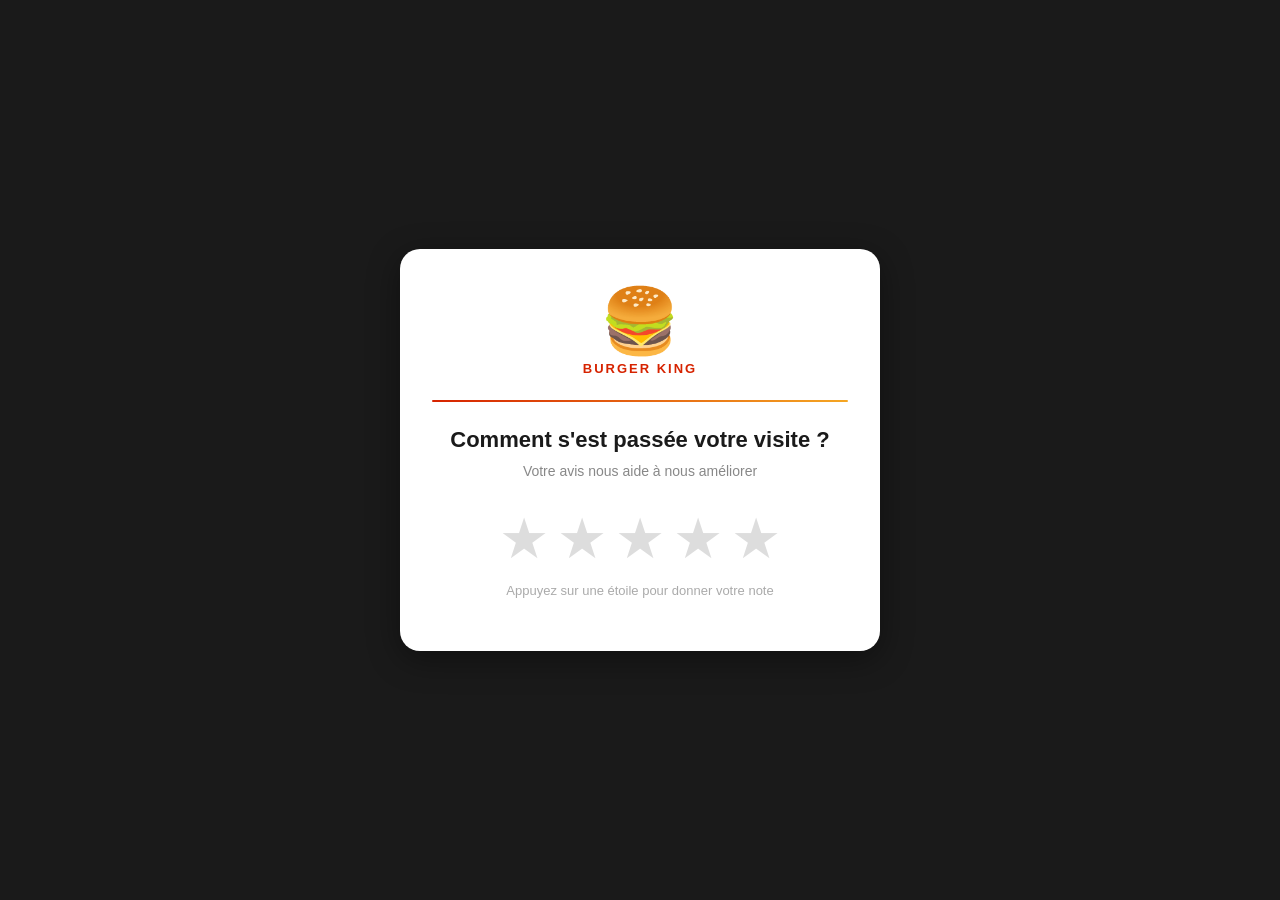
==== public/index.html @ 3a61ff60 "refactor: déplace fichiers statiques dans public/ Co-Authored-By: Claude Sonnet 4.6 <noreply@anthrop" ====
<!DOCTYPE html>
<html lang="fr">
<head>
  <meta charset="UTF-8" />
  <meta name="viewport" content="width=device-width, initial-scale=1.0" />
  <meta name="robots" content="noindex, nofollow" />
  <title>Votre avis – Burger King</title>
  <link rel="stylesheet" href="style.css" />
</head>
<body>
  <div class="card">
    <div class="logo">🍔</div>
    <div class="brand">Burger King</div>

    <div class="divider"></div>

    <h1>Comment s'est passée votre visite ?</h1>
    <p class="subtitle">Votre avis nous aide à nous améliorer</p>

    <div class="stars" role="group" aria-label="Sélectionnez une note de 1 à 5 étoiles">
      <span class="star" data-value="1" role="button" tabindex="0" aria-label="1 étoile">★</span>
      <span class="star" data-value="2" role="button" tabindex="0" aria-label="2 étoiles">★</span>
      <span class="star" data-value="3" role="button" tabindex="0" aria-label="3 étoiles">★</span>
      <span class="star" data-value="4" role="button" tabindex="0" aria-label="4 étoiles">★</span>
      <span class="star" data-value="5" role="button" tabindex="0" aria-label="5 étoiles">★</span>
    </div>

    <p class="stars-hint" id="stars-hint">Appuyez sur une étoile pour donner votre note</p>
  </div>

  <script src="script.js"></script>
</body>
</html>
---- public/style.css ----
*, *::before, *::after {
  box-sizing: border-box;
  margin: 0;
  padding: 0;
}

:root {
  --bk-red: #D62300;
  --bk-orange: #F5A623;
  --bk-dark: #1A1A1A;
  --bk-brown: #502314;
  --star-size: 56px;
}

body {
  font-family: 'Segoe UI', Arial, sans-serif;
  background: var(--bk-dark);
  color: #fff;
  min-height: 100vh;
  display: flex;
  flex-direction: column;
  align-items: center;
  justify-content: center;
  padding: 24px 16px;
}

.card {
  background: #fff;
  color: var(--bk-dark);
  border-radius: 20px;
  padding: 40px 32px;
  max-width: 480px;
  width: 100%;
  text-align: center;
  box-shadow: 0 8px 32px rgba(0,0,0,0.4);
}

.logo {
  font-size: 64px;
  line-height: 1;
  margin-bottom: 8px;
}

.brand {
  font-size: 13px;
  font-weight: 700;
  letter-spacing: 2px;
  text-transform: uppercase;
  color: var(--bk-red);
  margin-bottom: 24px;
}

h1 {
  font-size: 22px;
  font-weight: 700;
  color: var(--bk-dark);
  margin-bottom: 8px;
  line-height: 1.3;
}

.subtitle {
  font-size: 14px;
  color: #888;
  margin-bottom: 32px;
}

/* Stars */

.stars {
  display: flex;
  justify-content: center;
  gap: 8px;
  margin-bottom: 16px;
}

.star {
  font-size: var(--star-size);
  cursor: pointer;
  color: #ddd;
  transition: color 0.15s, transform 0.15s;
  user-select: none;
  line-height: 1;
}

.star:hover,
.star.hovered,
.star.selected {
  color: var(--bk-orange);
  transform: scale(1.15);
}

.stars-hint {
  font-size: 13px;
  color: #aaa;
  min-height: 20px;
  margin-bottom: 8px;
  transition: opacity 0.2s;
}

/* Feedback form */

.stars-display {
  font-size: 36px;
  margin-bottom: 8px;
  letter-spacing: 4px;
}

.note-label {
  font-size: 14px;
  color: #888;
  margin-bottom: 24px;
}

textarea {
  width: 100%;
  min-height: 140px;
  border: 2px solid #e0e0e0;
  border-radius: 12px;
  padding: 14px;
  font-size: 15px;
  font-family: inherit;
  resize: vertical;
  outline: none;
  transition: border-color 0.2s;
  color: var(--bk-dark);
}

textarea:focus {
  border-color: var(--bk-orange);
}

.btn {
  display: inline-block;
  margin-top: 20px;
  padding: 14px 40px;
  background: var(--bk-red);
  color: #fff;
  font-size: 16px;
  font-weight: 700;
  border: none;
  border-radius: 50px;
  cursor: pointer;
  transition: background 0.2s, transform 0.1s;
  width: 100%;
}

.btn:hover:not(:disabled) {
  background: var(--bk-brown);
  transform: translateY(-1px);
}

.btn:disabled {
  opacity: 0.6;
  cursor: not-allowed;
}

/* Status messages */

.status {
  margin-top: 20px;
  font-size: 14px;
  min-height: 20px;
}

.status.success {
  color: #2e7d32;
  font-weight: 600;
}

.status.error {
  color: var(--bk-red);
  font-weight: 600;
}

.thank-you {
  display: none;
  flex-direction: column;
  align-items: center;
  gap: 12px;
}

.thank-you .check {
  font-size: 64px;
}

.thank-you h2 {
  font-size: 20px;
  font-weight: 700;
  color: var(--bk-dark);
}

.thank-you p {
  font-size: 14px;
  color: #888;
}

.divider {
  height: 2px;
  background: linear-gradient(to right, var(--bk-red), var(--bk-orange));
  border-radius: 2px;
  margin: 24px 0;
}

@media (max-width: 400px) {
  :root {
    --star-size: 44px;
  }

  .card {
    padding: 32px 20px;
  }

  h1 {
    font-size: 19px;
  }
}
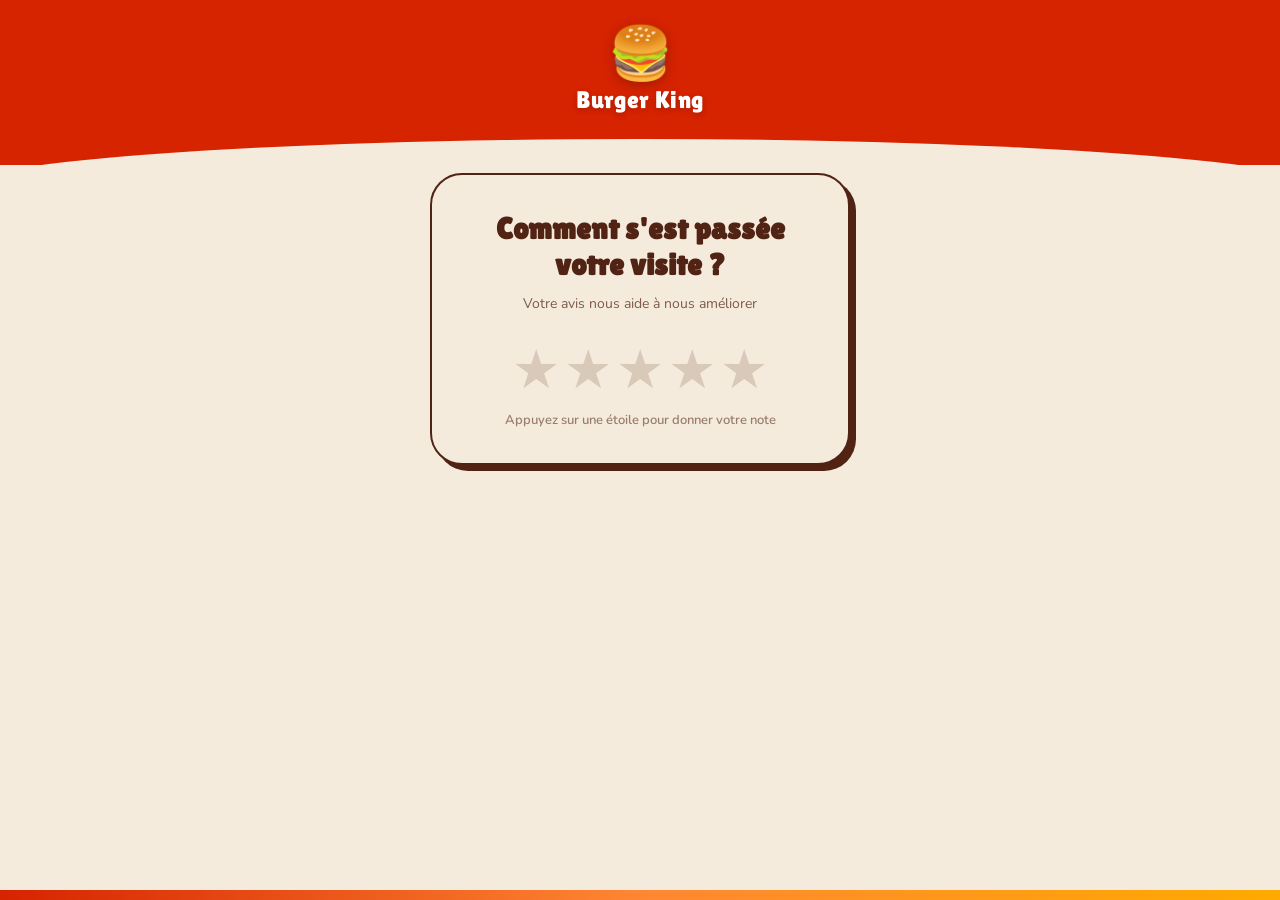
==== commit 723a86fb: "feat: redesign BK charte 2023 + images roulette + 5 prizes - Redesign complet : Lilita One + Nunito," ====
--- a/public/index.html
+++ b/public/index.html
@@ -8,25 +8,32 @@
   <link rel="stylesheet" href="style.css" />
 </head>
 <body>
-  <div class="card">
-    <div class="logo">🍔</div>
-    <div class="brand">Burger King</div>
 
-    <div class="divider"></div>
+  <header class="bk-header">
+    <div class="bk-logo-wrap">
+      <span class="bk-emoji">🍔</span>
+      <span class="bk-wordmark">Burger King</span>
+    </div>
+  </header>
 
-    <h1>Comment s'est passée votre visite ?</h1>
-    <p class="subtitle">Votre avis nous aide à nous améliorer</p>
+  <main class="bk-main">
+    <div class="card">
+      <h1>Comment s'est passée<br>votre visite ?</h1>
+      <p class="subtitle">Votre avis nous aide à nous améliorer</p>
 
-    <div class="stars" role="group" aria-label="Sélectionnez une note de 1 à 5 étoiles">
-      <span class="star" data-value="1" role="button" tabindex="0" aria-label="1 étoile">★</span>
-      <span class="star" data-value="2" role="button" tabindex="0" aria-label="2 étoiles">★</span>
-      <span class="star" data-value="3" role="button" tabindex="0" aria-label="3 étoiles">★</span>
-      <span class="star" data-value="4" role="button" tabindex="0" aria-label="4 étoiles">★</span>
-      <span class="star" data-value="5" role="button" tabindex="0" aria-label="5 étoiles">★</span>
+      <div class="stars" role="group" aria-label="Sélectionnez une note de 1 à 5 étoiles">
+        <span class="star" data-value="1" role="button" tabindex="0" aria-label="1 étoile">★</span>
+        <span class="star" data-value="2" role="button" tabindex="0" aria-label="2 étoiles">★</span>
+        <span class="star" data-value="3" role="button" tabindex="0" aria-label="3 étoiles">★</span>
+        <span class="star" data-value="4" role="button" tabindex="0" aria-label="4 étoiles">★</span>
+        <span class="star" data-value="5" role="button" tabindex="0" aria-label="5 étoiles">★</span>
+      </div>
+
+      <p class="stars-hint" id="stars-hint">Appuyez sur une étoile pour donner votre note</p>
     </div>
+  </main>
 
-    <p class="stars-hint" id="stars-hint">Appuyez sur une étoile pour donner votre note</p>
-  </div>
+  <div class="bk-footer-strip"></div>
 
   <script src="script.js"></script>
 </body>
--- a/public/style.css
+++ b/public/style.css
@@ -1,216 +1,403 @@
-*, *::before, *::after {
-  box-sizing: border-box;
-  margin: 0;
-  padding: 0;
-}
-
+@import url('https://fonts.googleapis.com/css2?family=Lilita+One&family=Nunito:wght@400;600;700;800&display=swap');
+
+/* ── Variables BK 2023 ────────────────────────────────────────── */
 :root {
-  --bk-red: #D62300;
-  --bk-orange: #F5A623;
-  --bk-dark: #1A1A1A;
-  --bk-brown: #502314;
-  --star-size: 56px;
-}
-
+  --red:    #D62300;
+  --red-dk: #a01a00;
+  --orange: #FF8732;
+  --yellow: #FFAA00;
+  --brown:  #502314;
+  --cream:  #F5EBDC;
+  --green:  #198737;
+  --white:  #fff;
+
+  --font-display: 'Lilita One', cursive;
+  --font-body:    'Nunito', sans-serif;
+
+  --r-sm:  14px;
+  --r-md:  22px;
+  --r-lg:  32px;
+  --r-pill:99px;
+}
+
+/* ── Reset ────────────────────────────────────────────────────── */
+*, *::before, *::after { box-sizing: border-box; margin: 0; padding: 0; }
+
+/* ── Page ─────────────────────────────────────────────────────── */
 body {
-  font-family: 'Segoe UI', Arial, sans-serif;
-  background: var(--bk-dark);
-  color: #fff;
-  min-height: 100vh;
-  display: flex;
-  flex-direction: column;
-  align-items: center;
+  font-family: var(--font-body);
+  background: var(--cream);
+  min-height: 100dvh;
+  display: flex;
+  flex-direction: column;
+  align-items: center;
+}
+
+/* ── Header ───────────────────────────────────────────────────── */
+.bk-header {
+  width: 100%;
+  background: var(--red);
+  padding: 28px 20px 52px;
+  display: flex;
   justify-content: center;
-  padding: 24px 16px;
+  position: relative;
+  flex-shrink: 0;
+}
+
+.bk-header::after {
+  content: '';
+  position: absolute;
+  bottom: -26px;
+  left: -4%;
+  width: 108%;
+  height: 52px;
+  background: var(--cream);
+  border-radius: 50% 50% 0 0 / 100% 100% 0 0;
+}
+
+.bk-logo-wrap {
+  display: flex;
+  flex-direction: column;
+  align-items: center;
+  gap: 6px;
+  position: relative;
+  z-index: 1;
+}
+
+.bk-emoji {
+  font-size: 52px;
+  line-height: 1;
+  filter: drop-shadow(0 3px 6px rgba(0,0,0,.25));
+  animation: logoFloat 3.5s ease-in-out infinite;
+}
+
+@keyframes logoFloat {
+  0%, 100% { transform: translateY(0); }
+  50%       { transform: translateY(-5px); }
+}
+
+.bk-wordmark {
+  font-family: var(--font-display);
+  font-size: 24px;
+  color: var(--white);
+  letter-spacing: .4px;
+  text-shadow: 0 2px 6px rgba(0,0,0,.2);
+}
+
+/* ── Main / Card area ─────────────────────────────────────────── */
+.bk-main {
+  width: 100%;
+  flex: 1;
+  display: flex;
+  flex-direction: column;
+  align-items: center;
+  padding: 8px 16px 32px;
 }
 
 .card {
-  background: #fff;
-  color: var(--bk-dark);
-  border-radius: 20px;
-  padding: 40px 32px;
-  max-width: 480px;
-  width: 100%;
+  width: 100%;
+  max-width: 420px;
+  background: var(--cream);
+  border: 2.5px solid var(--brown);
+  border-radius: var(--r-lg);
+  padding: 36px 26px 32px;
   text-align: center;
-  box-shadow: 0 8px 32px rgba(0,0,0,0.4);
-}
-
-.logo {
-  font-size: 64px;
-  line-height: 1;
-  margin-bottom: 8px;
-}
-
-.brand {
-  font-size: 13px;
-  font-weight: 700;
-  letter-spacing: 2px;
-  text-transform: uppercase;
-  color: var(--bk-red);
-  margin-bottom: 24px;
-}
-
+  box-shadow: 6px 6px 0 var(--brown);
+  animation: cardIn .55s cubic-bezier(.34,1.56,.64,1) both;
+}
+
+@keyframes cardIn {
+  from { opacity: 0; transform: translateY(32px) scale(.97); }
+  to   { opacity: 1; transform: translateY(0)    scale(1);   }
+}
+
+/* ── Typography ───────────────────────────────────────────────── */
 h1 {
-  font-size: 22px;
-  font-weight: 700;
-  color: var(--bk-dark);
-  margin-bottom: 8px;
-  line-height: 1.3;
+  font-family: var(--font-display);
+  font-size: 30px;
+  color: var(--brown);
+  line-height: 1.2;
+  margin-bottom: 10px;
+}
+
+h2 {
+  font-family: var(--font-display);
+  font-size: 28px;
+  color: var(--red);
 }
 
 .subtitle {
   font-size: 14px;
-  color: #888;
-  margin-bottom: 32px;
-}
-
-/* Stars */
-
+  color: var(--brown);
+  opacity: .72;
+  line-height: 1.55;
+  margin-bottom: 28px;
+}
+
+/* ── Divider ──────────────────────────────────────────────────── */
+.divider {
+  width: 52px;
+  height: 4px;
+  background: var(--orange);
+  border-radius: 2px;
+  margin: 0 auto 24px;
+}
+
+/* ── Stars (index) ────────────────────────────────────────────── */
 .stars {
   display: flex;
   justify-content: center;
-  gap: 8px;
-  margin-bottom: 16px;
+  gap: 4px;
+  margin-bottom: 14px;
 }
 
 .star {
-  font-size: var(--star-size);
+  font-size: 54px;
+  color: #d8c9b8;
   cursor: pointer;
-  color: #ddd;
-  transition: color 0.15s, transform 0.15s;
+  transition: color .15s, transform .2s cubic-bezier(.34,1.56,.64,1);
   user-select: none;
   line-height: 1;
+  display: inline-block;
 }
 
 .star:hover,
-.star.hovered,
-.star.selected {
-  color: var(--bk-orange);
-  transform: scale(1.15);
+.star.hovered {
+  color: var(--yellow);
+  transform: scale(1.28) translateY(-5px);
 }
 
 .stars-hint {
   font-size: 13px;
-  color: #aaa;
+  color: var(--brown);
+  opacity: .55;
   min-height: 20px;
-  margin-bottom: 8px;
-  transition: opacity 0.2s;
-}
-
-/* Feedback form */
+  transition: opacity .2s;
+  font-weight: 600;
+}
+
+/* ── Feedback: stars display + label ─────────────────────────── */
+.stars-display-row {
+  display: flex;
+  align-items: center;
+  justify-content: center;
+  gap: 10px;
+  margin-bottom: 20px;
+}
 
 .stars-display {
-  font-size: 36px;
-  margin-bottom: 8px;
-  letter-spacing: 4px;
+  font-size: 28px;
+  color: var(--yellow);
+  letter-spacing: 3px;
 }
 
 .note-label {
-  font-size: 14px;
-  color: #888;
-  margin-bottom: 24px;
-}
-
+  font-family: var(--font-display);
+  font-size: 15px;
+  color: var(--brown);
+}
+
+/* ── Textarea ─────────────────────────────────────────────────── */
 textarea {
   width: 100%;
-  min-height: 140px;
-  border: 2px solid #e0e0e0;
-  border-radius: 12px;
-  padding: 14px;
+  min-height: 120px;
+  padding: 14px 16px;
+  border: 2.5px solid var(--brown);
+  border-radius: var(--r-md);
+  font-family: var(--font-body);
   font-size: 15px;
-  font-family: inherit;
+  color: var(--brown);
+  background: var(--white);
   resize: vertical;
   outline: none;
-  transition: border-color 0.2s;
-  color: var(--bk-dark);
+  transition: border-color .2s, box-shadow .2s;
+  margin-bottom: 14px;
 }
 
 textarea:focus {
-  border-color: var(--bk-orange);
-}
-
+  border-color: var(--red);
+  box-shadow: 0 0 0 3px rgba(214,35,0,.12);
+}
+
+textarea::placeholder {
+  color: var(--brown);
+  opacity: .38;
+}
+
+/* ── Button ───────────────────────────────────────────────────── */
 .btn {
-  display: inline-block;
-  margin-top: 20px;
-  padding: 14px 40px;
-  background: var(--bk-red);
-  color: #fff;
-  font-size: 16px;
+  display: block;
+  width: 100%;
+  padding: 15px 24px;
+  background: var(--red);
+  color: var(--white);
+  font-family: var(--font-display);
+  font-size: 19px;
+  border: none;
+  border-radius: var(--r-pill);
+  cursor: pointer;
+  transition: transform .15s cubic-bezier(.34,1.56,.64,1), box-shadow .15s;
+  box-shadow: 0 5px 0 var(--red-dk), 0 8px 18px rgba(214,35,0,.28);
+  letter-spacing: .3px;
+}
+
+.btn:hover:not(:disabled) {
+  transform: translateY(-2px);
+  box-shadow: 0 7px 0 var(--red-dk), 0 12px 24px rgba(214,35,0,.35);
+}
+
+.btn:active:not(:disabled) {
+  transform: translateY(3px);
+  box-shadow: 0 2px 0 var(--red-dk), 0 4px 10px rgba(214,35,0,.2);
+}
+
+.btn:disabled {
+  background: #c8b8a8;
+  box-shadow: 0 4px 0 #a09080;
+  cursor: not-allowed;
+}
+
+/* ── Status ───────────────────────────────────────────────────── */
+.status {
+  margin-top: 10px;
+  font-size: 13px;
+  min-height: 18px;
   font-weight: 700;
-  border: none;
-  border-radius: 50px;
-  cursor: pointer;
-  transition: background 0.2s, transform 0.1s;
-  width: 100%;
-}
-
-.btn:hover:not(:disabled) {
-  background: var(--bk-brown);
-  transform: translateY(-1px);
-}
-
-.btn:disabled {
-  opacity: 0.6;
-  cursor: not-allowed;
-}
-
-/* Status messages */
-
-.status {
-  margin-top: 20px;
-  font-size: 14px;
-  min-height: 20px;
-}
-
-.status.success {
-  color: #2e7d32;
-  font-weight: 600;
-}
-
-.status.error {
-  color: var(--bk-red);
-  font-weight: 600;
-}
-
-.thank-you {
+}
+.status.error { color: var(--red); }
+
+/* ── Roulette section ─────────────────────────────────────────── */
+.roulette-section {
+  flex-direction: column;
+  align-items: center;
+  gap: 14px;
+}
+
+.check-wrap {
+  display: flex;
+  flex-direction: column;
+  align-items: center;
+  gap: 2px;
+}
+
+.check-wrap .check {
+  font-size: 44px;
+  animation: popIn .5s cubic-bezier(.34,1.56,.64,1) both;
+}
+
+.check-wrap h2 {
+  animation: popIn .5s cubic-bezier(.34,1.56,.64,1) .08s both;
+}
+
+@keyframes popIn {
+  from { transform: scale(.4); opacity: 0; }
+  to   { transform: scale(1);  opacity: 1; }
+}
+
+.wheel-wrapper {
+  position: relative;
+  display: flex;
+  justify-content: center;
+  align-items: flex-start;
+  padding-top: 14px;
+  filter: drop-shadow(0 8px 20px rgba(80,35,20,.3));
+}
+
+.wheel-pointer {
+  position: absolute;
+  top: -2px;
+  left: 50%;
+  transform: translateX(-50%);
+  width: 0; height: 0;
+  border-left: 14px solid transparent;
+  border-right: 14px solid transparent;
+  border-top: 30px solid var(--red);
+  z-index: 10;
+  filter: drop-shadow(0 2px 4px rgba(0,0,0,.3));
+}
+
+#wheel {
+  border-radius: 50%;
+  display: block;
+}
+
+.spin-btn {
+  background: var(--orange);
+  box-shadow: 0 5px 0 #cc6a1a, 0 8px 18px rgba(255,135,50,.3);
+  animation: pulseSpin 1.6s ease-in-out infinite;
+}
+
+.spin-btn:hover:not(:disabled) {
+  background: #ff9840;
+  box-shadow: 0 7px 0 #cc6a1a, 0 12px 24px rgba(255,135,50,.4);
+  animation: none;
+}
+
+@keyframes pulseSpin {
+  0%, 100% { box-shadow: 0 5px 0 #cc6a1a, 0 8px 18px rgba(255,135,50,.3); }
+  50%       { box-shadow: 0 5px 0 #cc6a1a, 0 12px 28px rgba(255,135,50,.5); transform: translateY(-2px); }
+}
+
+/* ── Prize reveal ─────────────────────────────────────────────── */
+.prize-reveal {
   display: none;
   flex-direction: column;
   align-items: center;
-  gap: 12px;
-}
-
-.thank-you .check {
-  font-size: 64px;
-}
-
-.thank-you h2 {
-  font-size: 20px;
+  gap: 6px;
+  background: var(--red);
+  border: 2.5px solid var(--brown);
+  border-radius: var(--r-md);
+  padding: 22px 24px;
+  width: 100%;
+  box-shadow: 4px 4px 0 var(--brown);
+}
+
+.prize-emoji { font-size: 54px; }
+
+.prize-won-label {
+  font-size: 13px;
+  color: var(--white);
+  opacity: .8;
   font-weight: 700;
-  color: var(--bk-dark);
-}
-
-.thank-you p {
-  font-size: 14px;
-  color: #888;
-}
-
-.divider {
-  height: 2px;
-  background: linear-gradient(to right, var(--bk-red), var(--bk-orange));
-  border-radius: 2px;
-  margin: 24px 0;
-}
-
-@media (max-width: 400px) {
-  :root {
-    --star-size: 44px;
-  }
-
-  .card {
-    padding: 32px 20px;
-  }
-
-  h1 {
-    font-size: 19px;
-  }
-}
+  letter-spacing: .5px;
+  text-transform: uppercase;
+}
+
+.prize-name {
+  font-family: var(--font-display);
+  font-size: 26px;
+  color: var(--yellow);
+}
+
+.prize-instruction {
+  font-size: 13px;
+  color: var(--white);
+  opacity: .9;
+  line-height: 1.55;
+  border: 2px dashed rgba(255,255,255,.45);
+  border-radius: var(--r-sm);
+  padding: 10px 16px;
+  margin-top: 4px;
+}
+
+@keyframes prizeReveal {
+  from { opacity: 0; transform: scale(.75) translateY(12px); }
+  to   { opacity: 1; transform: scale(1)   translateY(0);    }
+}
+
+/* ── Footer strip ─────────────────────────────────────────────── */
+.bk-footer-strip {
+  width: 100%;
+  height: 10px;
+  background: linear-gradient(90deg, var(--red) 0%, var(--orange) 50%, var(--yellow) 100%);
+  flex-shrink: 0;
+  margin-top: auto;
+}
+
+/* ── Responsive ───────────────────────────────────────────────── */
+@media (max-width: 390px) {
+  .star     { font-size: 44px; }
+  h1        { font-size: 26px; }
+  .card     { padding: 28px 18px 26px; }
+  #wheel    { width: 240px !important; height: 240px !important; }
+}
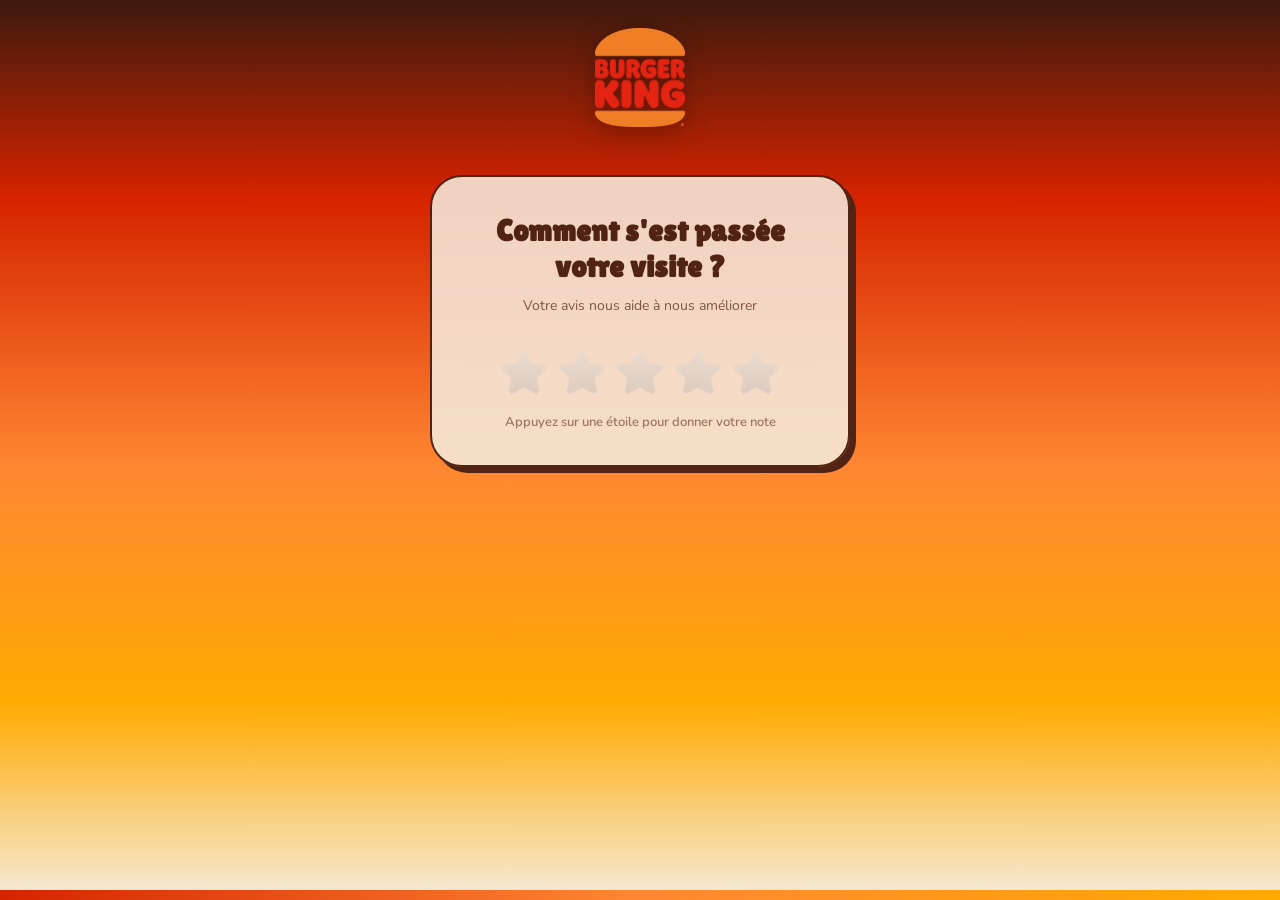
==== commit 766e255f: "feat: modernisation UI + étoiles interactives feedback - Pointer SVG map-pin, gloss canvas, anneau B" ====
--- a/public/index.html
+++ b/public/index.html
@@ -11,8 +11,7 @@
 
   <header class="bk-header">
     <div class="bk-logo-wrap">
-      <span class="bk-emoji">🍔</span>
-      <span class="bk-wordmark">Burger King</span>
+      <img class="bk-logo" src="images/bk-logo.png" alt="Burger King" />
     </div>
   </header>
 
@@ -22,11 +21,11 @@
       <p class="subtitle">Votre avis nous aide à nous améliorer</p>
 
       <div class="stars" role="group" aria-label="Sélectionnez une note de 1 à 5 étoiles">
-        <span class="star" data-value="1" role="button" tabindex="0" aria-label="1 étoile">★</span>
-        <span class="star" data-value="2" role="button" tabindex="0" aria-label="2 étoiles">★</span>
-        <span class="star" data-value="3" role="button" tabindex="0" aria-label="3 étoiles">★</span>
-        <span class="star" data-value="4" role="button" tabindex="0" aria-label="4 étoiles">★</span>
-        <span class="star" data-value="5" role="button" tabindex="0" aria-label="5 étoiles">★</span>
+        <span class="star" data-value="1" role="button" tabindex="0" aria-label="1 étoile"><img src="images/star.png" alt="★" /></span>
+        <span class="star" data-value="2" role="button" tabindex="0" aria-label="2 étoiles"><img src="images/star.png" alt="★" /></span>
+        <span class="star" data-value="3" role="button" tabindex="0" aria-label="3 étoiles"><img src="images/star.png" alt="★" /></span>
+        <span class="star" data-value="4" role="button" tabindex="0" aria-label="4 étoiles"><img src="images/star.png" alt="★" /></span>
+        <span class="star" data-value="5" role="button" tabindex="0" aria-label="5 étoiles"><img src="images/star.png" alt="★" /></span>
       </div>
 
       <p class="stars-hint" id="stars-hint">Appuyez sur une étoile pour donner votre note</p>
--- a/public/style.css
+++ b/public/style.css
@@ -23,10 +23,20 @@
 /* ── Reset ────────────────────────────────────────────────────── */
 *, *::before, *::after { box-sizing: border-box; margin: 0; padding: 0; }
 
+html, body { overflow-x: hidden; max-width: 100%; }
+
 /* ── Page ─────────────────────────────────────────────────────── */
 body {
   font-family: var(--font-body);
-  background: var(--cream);
+  background: linear-gradient(
+    180deg,
+    #3d1a0d  0%,
+    #D62300 22%,
+    #FF8732 52%,
+    #FFAA00 78%,
+    #F5EBDC 100%
+  );
+  background-attachment: fixed;
   min-height: 100dvh;
   display: flex;
   flex-direction: column;
@@ -36,8 +46,8 @@
 /* ── Header ───────────────────────────────────────────────────── */
 .bk-header {
   width: 100%;
-  background: var(--red);
-  padding: 28px 20px 52px;
+  background: transparent;
+  padding: 28px 20px 40px;
   display: flex;
   justify-content: center;
   position: relative;
@@ -45,14 +55,7 @@
 }
 
 .bk-header::after {
-  content: '';
-  position: absolute;
-  bottom: -26px;
-  left: -4%;
-  width: 108%;
-  height: 52px;
-  background: var(--cream);
-  border-radius: 50% 50% 0 0 / 100% 100% 0 0;
+  display: none;
 }
 
 .bk-logo-wrap {
@@ -64,24 +67,16 @@
   z-index: 1;
 }
 
-.bk-emoji {
-  font-size: 52px;
-  line-height: 1;
-  filter: drop-shadow(0 3px 6px rgba(0,0,0,.25));
+.bk-logo {
+  width: 90px;
+  height: auto;
+  filter: drop-shadow(0 4px 12px rgba(0,0,0,.3));
   animation: logoFloat 3.5s ease-in-out infinite;
 }
 
 @keyframes logoFloat {
   0%, 100% { transform: translateY(0); }
-  50%       { transform: translateY(-5px); }
-}
-
-.bk-wordmark {
-  font-family: var(--font-display);
-  font-size: 24px;
-  color: var(--white);
-  letter-spacing: .4px;
-  text-shadow: 0 2px 6px rgba(0,0,0,.2);
+  50%       { transform: translateY(-6px); }
 }
 
 /* ── Main / Card area ─────────────────────────────────────────── */
@@ -97,7 +92,9 @@
 .card {
   width: 100%;
   max-width: 420px;
-  background: var(--cream);
+  background: rgba(245,235,220,.88);
+  backdrop-filter: blur(12px);
+  -webkit-backdrop-filter: blur(12px);
   border: 2.5px solid var(--brown);
   border-radius: var(--r-lg);
   padding: 36px 26px 32px;
@@ -152,18 +149,23 @@
 }
 
 .star {
-  font-size: 54px;
-  color: #d8c9b8;
   cursor: pointer;
-  transition: color .15s, transform .2s cubic-bezier(.34,1.56,.64,1);
   user-select: none;
-  line-height: 1;
-  display: inline-block;
-}
-
-.star:hover,
-.star.hovered {
-  color: var(--yellow);
+  display: inline-flex;
+  transition: transform .2s cubic-bezier(.34,1.56,.64,1);
+}
+
+.star img {
+  width: 54px;
+  height: 54px;
+  display: block;
+  filter: grayscale(1) opacity(.35);
+  transition: filter .15s, transform .2s cubic-bezier(.34,1.56,.64,1);
+}
+
+.star:hover img,
+.star.hovered img {
+  filter: grayscale(0) opacity(1);
   transform: scale(1.28) translateY(-5px);
 }
 
@@ -176,26 +178,6 @@
   font-weight: 600;
 }
 
-/* ── Feedback: stars display + label ─────────────────────────── */
-.stars-display-row {
-  display: flex;
-  align-items: center;
-  justify-content: center;
-  gap: 10px;
-  margin-bottom: 20px;
-}
-
-.stars-display {
-  font-size: 28px;
-  color: var(--yellow);
-  letter-spacing: 3px;
-}
-
-.note-label {
-  font-family: var(--font-display);
-  font-size: 15px;
-  color: var(--brown);
-}
 
 /* ── Textarea ─────────────────────────────────────────────────── */
 textarea {
@@ -281,7 +263,9 @@
 }
 
 .check-wrap .check {
-  font-size: 44px;
+  width: 64px;
+  height: 64px;
+  filter: drop-shadow(0 4px 10px rgba(0,0,0,.2));
   animation: popIn .5s cubic-bezier(.34,1.56,.64,1) both;
 }
 
@@ -299,27 +283,26 @@
   display: flex;
   justify-content: center;
   align-items: flex-start;
-  padding-top: 14px;
-  filter: drop-shadow(0 8px 20px rgba(80,35,20,.3));
+  padding-top: 20px;
+  filter: drop-shadow(0 10px 28px rgba(80,35,20,.35));
 }
 
 .wheel-pointer {
   position: absolute;
-  top: -2px;
+  top: -6px;
   left: 50%;
   transform: translateX(-50%);
-  width: 0; height: 0;
-  border-left: 14px solid transparent;
-  border-right: 14px solid transparent;
-  border-top: 30px solid var(--red);
+  width: 28px;
+  height: 38px;
   z-index: 10;
-  filter: drop-shadow(0 2px 4px rgba(0,0,0,.3));
+  filter: drop-shadow(0 3px 8px rgba(0,0,0,.4));
 }
 
 #wheel {
   border-radius: 50%;
   display: block;
 }
+
 
 .spin-btn {
   background: var(--orange);
@@ -334,8 +317,8 @@
 }
 
 @keyframes pulseSpin {
-  0%, 100% { box-shadow: 0 5px 0 #cc6a1a, 0 8px 18px rgba(255,135,50,.3); }
-  50%       { box-shadow: 0 5px 0 #cc6a1a, 0 12px 28px rgba(255,135,50,.5); transform: translateY(-2px); }
+  0%, 100% { transform: translateY(0)   scale(1);    box-shadow: 0 5px 0 #cc6a1a, 0 8px 20px rgba(255,135,50,.35); }
+  50%       { transform: translateY(-3px) scale(1.02); box-shadow: 0 5px 0 #cc6a1a, 0 24px 52px rgba(255,135,50,.9), 0 0 28px rgba(255,180,80,.5); }
 }
 
 /* ── Prize reveal ─────────────────────────────────────────────── */
@@ -343,46 +326,103 @@
   display: none;
   flex-direction: column;
   align-items: center;
-  gap: 6px;
-  background: var(--red);
-  border: 2.5px solid var(--brown);
+  gap: 8px;
+  background: linear-gradient(145deg, #e02800 0%, #a01a00 100%);
   border-radius: var(--r-md);
-  padding: 22px 24px;
-  width: 100%;
-  box-shadow: 4px 4px 0 var(--brown);
-}
-
-.prize-emoji { font-size: 54px; }
+  padding: 24px 24px 20px;
+  width: 100%;
+  position: relative;
+  overflow: hidden;
+  box-shadow: 0 8px 32px rgba(214,35,0,.4), 0 2px 8px rgba(0,0,0,.15);
+}
+
+.prize-reveal::before {
+  content: '';
+  position: absolute;
+  top: -40%;
+  left: -20%;
+  width: 140%;
+  height: 80%;
+  background: radial-gradient(ellipse, rgba(255,255,255,.12) 0%, transparent 70%);
+  pointer-events: none;
+}
+
+.prize-emoji {
+  position: relative;
+  z-index: 1;
+}
+
+.prize-emoji img {
+  width: 90px;
+  height: 90px;
+  object-fit: contain;
+  filter: drop-shadow(0 4px 16px rgba(0,0,0,.4));
+  animation: prizeBounce 0.55s cubic-bezier(.34,1.56,.64,1) 0.2s both;
+}
 
 .prize-won-label {
-  font-size: 13px;
-  color: var(--white);
-  opacity: .8;
-  font-weight: 700;
-  letter-spacing: .5px;
+  font-size: 12px;
+  color: rgba(255,255,255,.75);
+  font-weight: 800;
+  letter-spacing: 1.5px;
   text-transform: uppercase;
+  position: relative;
+  z-index: 1;
 }
 
 .prize-name {
   font-family: var(--font-display);
-  font-size: 26px;
+  font-size: 28px;
   color: var(--yellow);
+  text-shadow: 0 2px 8px rgba(0,0,0,.25);
+  position: relative;
+  z-index: 1;
 }
 
 .prize-instruction {
   font-size: 13px;
-  color: var(--white);
-  opacity: .9;
+  color: rgba(255,255,255,.92);
   line-height: 1.55;
-  border: 2px dashed rgba(255,255,255,.45);
+  background: rgba(255,255,255,.15);
+  backdrop-filter: blur(6px);
+  -webkit-backdrop-filter: blur(6px);
   border-radius: var(--r-sm);
   padding: 10px 16px;
-  margin-top: 4px;
+  margin-top: 2px;
+  position: relative;
+  z-index: 1;
+  text-align: center;
+}
+
+/* ── Confetti ─────────────────────────────────────────────────── */
+.confetti-container {
+  position: absolute;
+  inset: 0;
+  pointer-events: none;
+  z-index: 2;
+  overflow: hidden;
+}
+
+.confetti-particle {
+  position: absolute;
+  top: -8px;
+  animation: confettiFall linear forwards;
+}
+
+@keyframes confettiFall {
+  0%   { transform: translateY(0) rotate(0deg) scale(1); opacity: 1; }
+  70%  { opacity: 1; }
+  100% { transform: translateY(220px) rotate(480deg) scale(.6); opacity: 0; }
 }
 
 @keyframes prizeReveal {
-  from { opacity: 0; transform: scale(.75) translateY(12px); }
-  to   { opacity: 1; transform: scale(1)   translateY(0);    }
+  from { opacity: 0; transform: scale(.7) translateY(16px); }
+  to   { opacity: 1; transform: scale(1)  translateY(0);    }
+}
+
+@keyframes prizeBounce {
+  from { transform: scale(.3) rotate(-8deg); opacity: 0; }
+  to   { transform: scale(1)  rotate(0deg);  opacity: 1; }
 }
 
 /* ── Footer strip ─────────────────────────────────────────────── */
@@ -395,9 +435,12 @@
 }
 
 /* ── Responsive ───────────────────────────────────────────────── */
-@media (max-width: 390px) {
-  .star     { font-size: 44px; }
-  h1        { font-size: 26px; }
-  .card     { padding: 28px 18px 26px; }
-  #wheel    { width: 240px !important; height: 240px !important; }
-}
+@media (max-width: 480px) {
+  .star img        { width: 42px; height: 42px; }
+  .bk-logo         { width: 70px; }
+  .check-wrap .check { width: 52px; height: 52px; }
+  .prize-emoji img { width: 68px; height: 68px; }
+  h1               { font-size: 26px; }
+  .card            { padding: 28px 18px 26px; }
+  #wheel           { width: 240px !important; height: 240px !important; }
+}
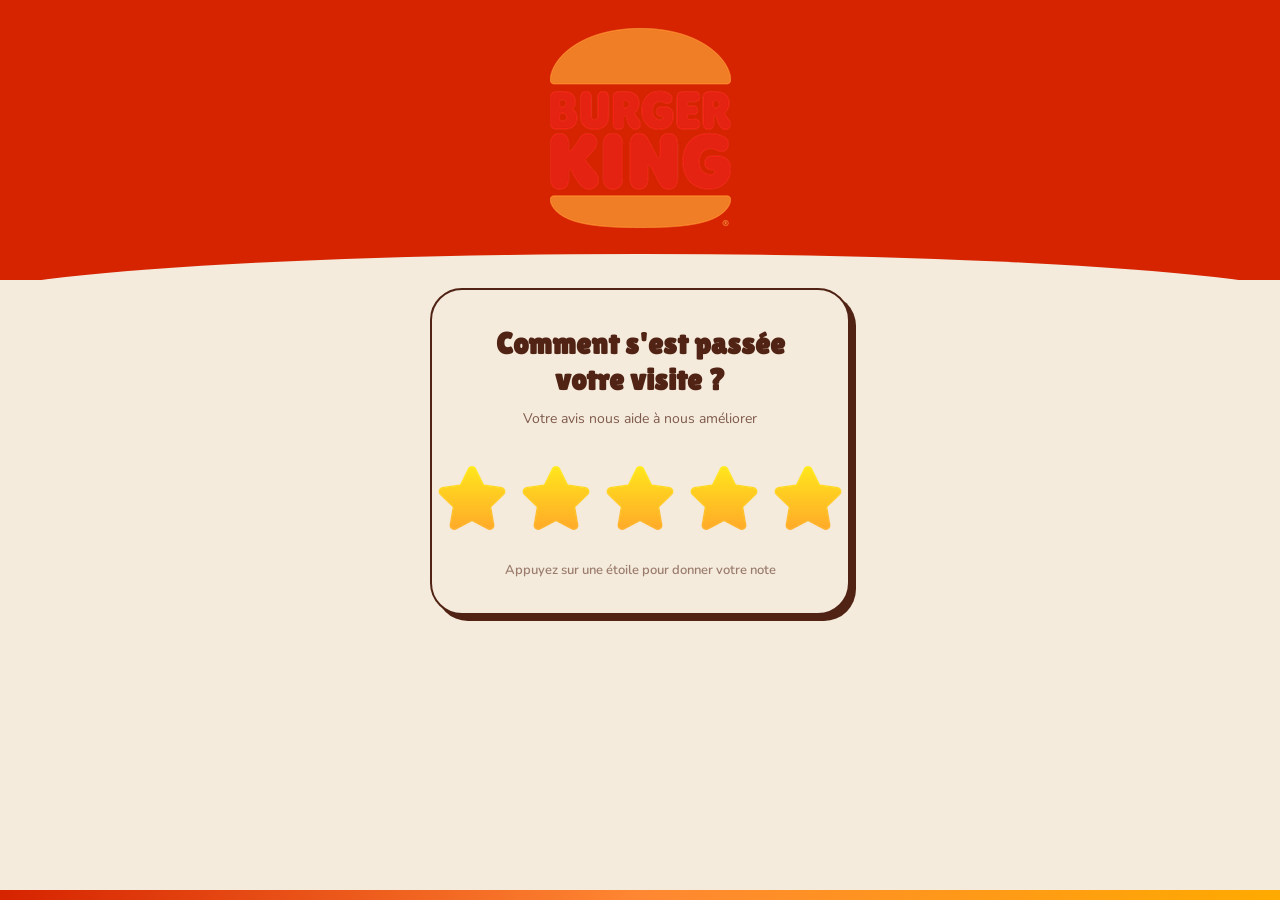
==== commit e7b7da87: "feat: admin dashboard, toggles Firestore, séparation DEV/PROD - admin.html/admin.js : login Firebase" ====
--- a/public/index.html
+++ b/public/index.html
@@ -34,6 +34,7 @@
 
   <div class="bk-footer-strip"></div>
 
+  <script src="config.js"></script>
   <script src="script.js"></script>
 </body>
 </html>
--- a/public/style.css
+++ b/public/style.css
@@ -23,20 +23,10 @@
 /* ── Reset ────────────────────────────────────────────────────── */
 *, *::before, *::after { box-sizing: border-box; margin: 0; padding: 0; }
 
-html, body { overflow-x: hidden; max-width: 100%; }
-
 /* ── Page ─────────────────────────────────────────────────────── */
 body {
   font-family: var(--font-body);
-  background: linear-gradient(
-    180deg,
-    #3d1a0d  0%,
-    #D62300 22%,
-    #FF8732 52%,
-    #FFAA00 78%,
-    #F5EBDC 100%
-  );
-  background-attachment: fixed;
+  background: var(--cream);
   min-height: 100dvh;
   display: flex;
   flex-direction: column;
@@ -46,8 +36,8 @@
 /* ── Header ───────────────────────────────────────────────────── */
 .bk-header {
   width: 100%;
-  background: transparent;
-  padding: 28px 20px 40px;
+  background: var(--red);
+  padding: 28px 20px 52px;
   display: flex;
   justify-content: center;
   position: relative;
@@ -55,7 +45,14 @@
 }
 
 .bk-header::after {
-  display: none;
+  content: '';
+  position: absolute;
+  bottom: -26px;
+  left: -4%;
+  width: 108%;
+  height: 52px;
+  background: var(--cream);
+  border-radius: 50% 50% 0 0 / 100% 100% 0 0;
 }
 
 .bk-logo-wrap {
@@ -67,16 +64,24 @@
   z-index: 1;
 }
 
-.bk-logo {
-  width: 90px;
-  height: auto;
-  filter: drop-shadow(0 4px 12px rgba(0,0,0,.3));
+.bk-emoji {
+  font-size: 52px;
+  line-height: 1;
+  filter: drop-shadow(0 3px 6px rgba(0,0,0,.25));
   animation: logoFloat 3.5s ease-in-out infinite;
 }
 
 @keyframes logoFloat {
   0%, 100% { transform: translateY(0); }
-  50%       { transform: translateY(-6px); }
+  50%       { transform: translateY(-5px); }
+}
+
+.bk-wordmark {
+  font-family: var(--font-display);
+  font-size: 24px;
+  color: var(--white);
+  letter-spacing: .4px;
+  text-shadow: 0 2px 6px rgba(0,0,0,.2);
 }
 
 /* ── Main / Card area ─────────────────────────────────────────── */
@@ -92,9 +97,7 @@
 .card {
   width: 100%;
   max-width: 420px;
-  background: rgba(245,235,220,.88);
-  backdrop-filter: blur(12px);
-  -webkit-backdrop-filter: blur(12px);
+  background: var(--cream);
   border: 2.5px solid var(--brown);
   border-radius: var(--r-lg);
   padding: 36px 26px 32px;
@@ -149,23 +152,18 @@
 }
 
 .star {
+  font-size: 54px;
+  color: #d8c9b8;
   cursor: pointer;
+  transition: color .15s, transform .2s cubic-bezier(.34,1.56,.64,1);
   user-select: none;
-  display: inline-flex;
-  transition: transform .2s cubic-bezier(.34,1.56,.64,1);
-}
-
-.star img {
-  width: 54px;
-  height: 54px;
-  display: block;
-  filter: grayscale(1) opacity(.35);
-  transition: filter .15s, transform .2s cubic-bezier(.34,1.56,.64,1);
-}
-
-.star:hover img,
-.star.hovered img {
-  filter: grayscale(0) opacity(1);
+  line-height: 1;
+  display: inline-block;
+}
+
+.star:hover,
+.star.hovered {
+  color: var(--yellow);
   transform: scale(1.28) translateY(-5px);
 }
 
@@ -178,6 +176,26 @@
   font-weight: 600;
 }
 
+/* ── Feedback: stars display + label ─────────────────────────── */
+.stars-display-row {
+  display: flex;
+  align-items: center;
+  justify-content: center;
+  gap: 10px;
+  margin-bottom: 20px;
+}
+
+.stars-display {
+  font-size: 28px;
+  color: var(--yellow);
+  letter-spacing: 3px;
+}
+
+.note-label {
+  font-family: var(--font-display);
+  font-size: 15px;
+  color: var(--brown);
+}
 
 /* ── Textarea ─────────────────────────────────────────────────── */
 textarea {
@@ -263,9 +281,7 @@
 }
 
 .check-wrap .check {
-  width: 64px;
-  height: 64px;
-  filter: drop-shadow(0 4px 10px rgba(0,0,0,.2));
+  font-size: 44px;
   animation: popIn .5s cubic-bezier(.34,1.56,.64,1) both;
 }
 
@@ -283,26 +299,27 @@
   display: flex;
   justify-content: center;
   align-items: flex-start;
-  padding-top: 20px;
-  filter: drop-shadow(0 10px 28px rgba(80,35,20,.35));
+  padding-top: 14px;
+  filter: drop-shadow(0 8px 20px rgba(80,35,20,.3));
 }
 
 .wheel-pointer {
   position: absolute;
-  top: -6px;
+  top: -2px;
   left: 50%;
   transform: translateX(-50%);
-  width: 28px;
-  height: 38px;
+  width: 0; height: 0;
+  border-left: 14px solid transparent;
+  border-right: 14px solid transparent;
+  border-top: 30px solid var(--red);
   z-index: 10;
-  filter: drop-shadow(0 3px 8px rgba(0,0,0,.4));
+  filter: drop-shadow(0 2px 4px rgba(0,0,0,.3));
 }
 
 #wheel {
   border-radius: 50%;
   display: block;
 }
-
 
 .spin-btn {
   background: var(--orange);
@@ -317,8 +334,8 @@
 }
 
 @keyframes pulseSpin {
-  0%, 100% { transform: translateY(0)   scale(1);    box-shadow: 0 5px 0 #cc6a1a, 0 8px 20px rgba(255,135,50,.35); }
-  50%       { transform: translateY(-3px) scale(1.02); box-shadow: 0 5px 0 #cc6a1a, 0 24px 52px rgba(255,135,50,.9), 0 0 28px rgba(255,180,80,.5); }
+  0%, 100% { box-shadow: 0 5px 0 #cc6a1a, 0 8px 18px rgba(255,135,50,.3); }
+  50%       { box-shadow: 0 5px 0 #cc6a1a, 0 12px 28px rgba(255,135,50,.5); transform: translateY(-2px); }
 }
 
 /* ── Prize reveal ─────────────────────────────────────────────── */
@@ -326,103 +343,46 @@
   display: none;
   flex-direction: column;
   align-items: center;
-  gap: 8px;
-  background: linear-gradient(145deg, #e02800 0%, #a01a00 100%);
+  gap: 6px;
+  background: var(--red);
+  border: 2.5px solid var(--brown);
   border-radius: var(--r-md);
-  padding: 24px 24px 20px;
-  width: 100%;
-  position: relative;
-  overflow: hidden;
-  box-shadow: 0 8px 32px rgba(214,35,0,.4), 0 2px 8px rgba(0,0,0,.15);
-}
-
-.prize-reveal::before {
-  content: '';
-  position: absolute;
-  top: -40%;
-  left: -20%;
-  width: 140%;
-  height: 80%;
-  background: radial-gradient(ellipse, rgba(255,255,255,.12) 0%, transparent 70%);
-  pointer-events: none;
-}
-
-.prize-emoji {
-  position: relative;
-  z-index: 1;
-}
-
-.prize-emoji img {
-  width: 90px;
-  height: 90px;
-  object-fit: contain;
-  filter: drop-shadow(0 4px 16px rgba(0,0,0,.4));
-  animation: prizeBounce 0.55s cubic-bezier(.34,1.56,.64,1) 0.2s both;
-}
+  padding: 22px 24px;
+  width: 100%;
+  box-shadow: 4px 4px 0 var(--brown);
+}
+
+.prize-emoji img { width: 90px; height: 90px; object-fit: contain; }
 
 .prize-won-label {
-  font-size: 12px;
-  color: rgba(255,255,255,.75);
-  font-weight: 800;
-  letter-spacing: 1.5px;
+  font-size: 13px;
+  color: var(--white);
+  opacity: .8;
+  font-weight: 700;
+  letter-spacing: .5px;
   text-transform: uppercase;
-  position: relative;
-  z-index: 1;
 }
 
 .prize-name {
   font-family: var(--font-display);
-  font-size: 28px;
+  font-size: 26px;
   color: var(--yellow);
-  text-shadow: 0 2px 8px rgba(0,0,0,.25);
-  position: relative;
-  z-index: 1;
 }
 
 .prize-instruction {
   font-size: 13px;
-  color: rgba(255,255,255,.92);
+  color: var(--white);
+  opacity: .9;
   line-height: 1.55;
-  background: rgba(255,255,255,.15);
-  backdrop-filter: blur(6px);
-  -webkit-backdrop-filter: blur(6px);
+  border: 2px dashed rgba(255,255,255,.45);
   border-radius: var(--r-sm);
   padding: 10px 16px;
-  margin-top: 2px;
-  position: relative;
-  z-index: 1;
-  text-align: center;
-}
-
-/* ── Confetti ─────────────────────────────────────────────────── */
-.confetti-container {
-  position: absolute;
-  inset: 0;
-  pointer-events: none;
-  z-index: 2;
-  overflow: hidden;
-}
-
-.confetti-particle {
-  position: absolute;
-  top: -8px;
-  animation: confettiFall linear forwards;
-}
-
-@keyframes confettiFall {
-  0%   { transform: translateY(0) rotate(0deg) scale(1); opacity: 1; }
-  70%  { opacity: 1; }
-  100% { transform: translateY(220px) rotate(480deg) scale(.6); opacity: 0; }
+  margin-top: 4px;
 }
 
 @keyframes prizeReveal {
-  from { opacity: 0; transform: scale(.7) translateY(16px); }
-  to   { opacity: 1; transform: scale(1)  translateY(0);    }
-}
-
-@keyframes prizeBounce {
-  from { transform: scale(.3) rotate(-8deg); opacity: 0; }
-  to   { transform: scale(1)  rotate(0deg);  opacity: 1; }
+  from { opacity: 0; transform: scale(.75) translateY(12px); }
+  to   { opacity: 1; transform: scale(1)   translateY(0);    }
 }
 
 /* ── Footer strip ─────────────────────────────────────────────── */
@@ -435,12 +395,9 @@
 }
 
 /* ── Responsive ───────────────────────────────────────────────── */
-@media (max-width: 480px) {
-  .star img        { width: 42px; height: 42px; }
-  .bk-logo         { width: 70px; }
-  .check-wrap .check { width: 52px; height: 52px; }
-  .prize-emoji img { width: 68px; height: 68px; }
-  h1               { font-size: 26px; }
-  .card            { padding: 28px 18px 26px; }
-  #wheel           { width: 240px !important; height: 240px !important; }
-}
+@media (max-width: 390px) {
+  .star     { font-size: 44px; }
+  h1        { font-size: 26px; }
+  .card     { padding: 28px 18px 26px; }
+  #wheel    { width: 240px !important; height: 240px !important; }
+}
